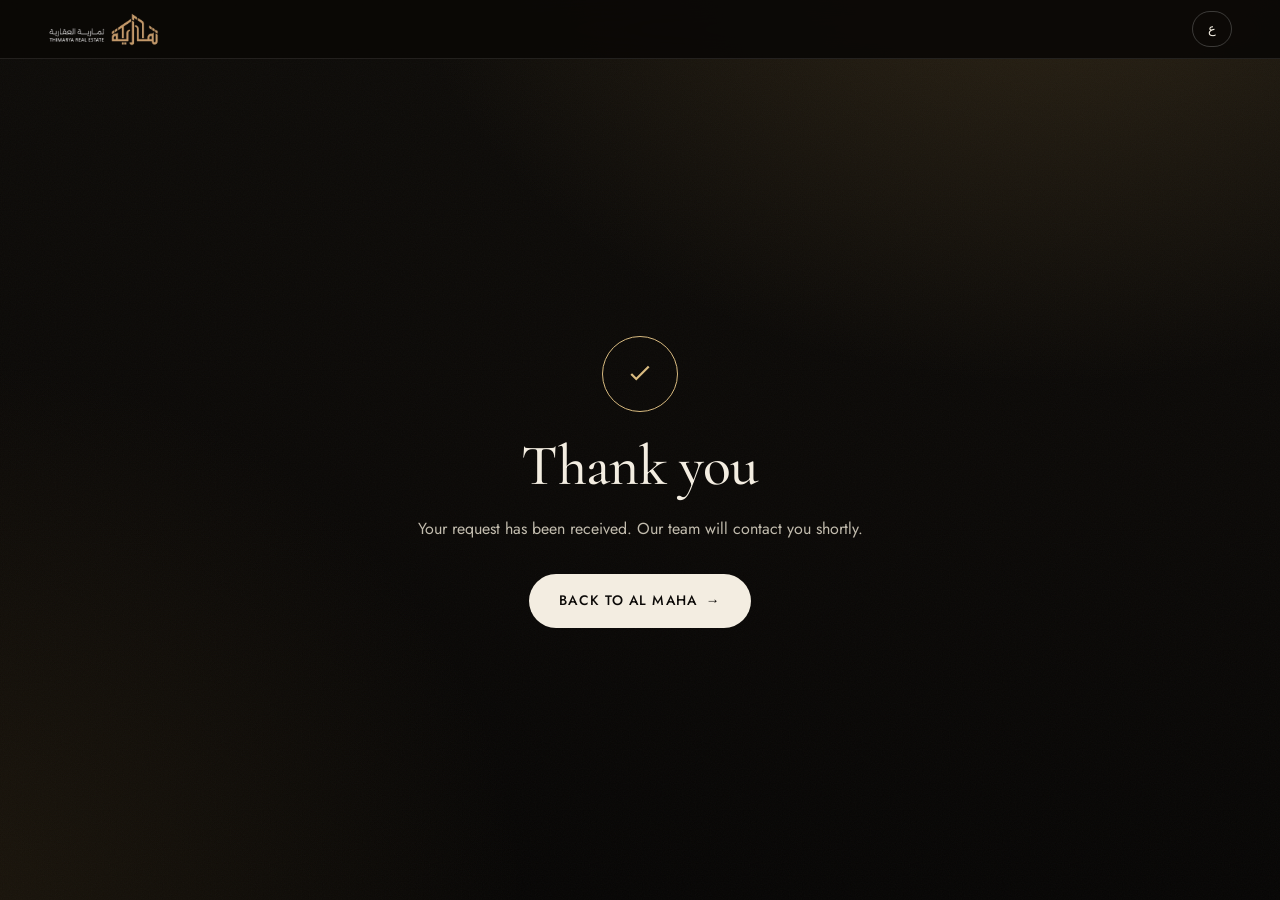
==== thank-you.html @ 6ae1e1d5 "Add Thimarya Al Maha landing page Redesign using the Jadeite v2 design system with existing Thimarya" ====
<!DOCTYPE html>
<html lang="en" dir="ltr" data-theme="dark">
<head>
<meta charset="UTF-8" />
<meta name="viewport" content="width=device-width, initial-scale=1.0" />
<title>Thank you · Al Maha Community | Thimarya</title>
<meta name="robots" content="noindex" />
<link rel="icon" href="assets/al-maha.webp" />
<link href="https://fonts.googleapis.com/css2?family=Cormorant+Garamond:ital,wght@0,400;0,500;0,600;1,400&family=Jost:wght@300;400;500;600&family=El+Messiri:wght@400;500;600;700&family=Tajawal:wght@300;400;500;700&display=swap" rel="stylesheet" />
<link rel="stylesheet" href="style.css" />

<!-- ===== CONVERSION PIXELS — paste tracking snippets below (fire once on this page) =====
     Meta Pixel:    fbq('track','Lead');
     Google Ads:    gtag('event','conversion',{send_to:'AW-XXXXXXXXX/XXXXXXXX'});
     Snap Pixel:    snaptr('track','SIGN_UP');
     TikTok Pixel:  ttq.track('SubmitForm');
     ====================================================================== -->
</head>
<body class="lang-en">
<header class="scrolled" id="header">
  <div class="wrap nav">
    <a href="index.html" class="nav-logo"><img src="assets/logo-1.webp" alt="Thimarya" /></a>
    <div class="nav-right">
      <button class="lang-toggle" id="langBtn" aria-label="Switch language"><span data-ar="EN" data-en="ع">ع</span></button>
    </div>
  </div>
</header>
<main class="ty">
  <div class="wrap">
    <div class="form-success">
      <div class="tick"><svg viewBox="0 0 24 24" width="30" height="30" fill="none" stroke="currentColor" stroke-width="1.8"><path d="M5 12l4 4L19 6"/></svg></div>
      <h1 data-ar="شكرًا لك" data-en="Thank you">Thank you</h1>
      <p data-ar="تم استلام طلبك وسيتواصل معك فريقنا قريبًا." data-en="Your request has been received. Our team will contact you shortly.">Your request has been received. Our team will contact you shortly.</p>
      <a href="index.html" class="btn btn-primary"><span data-ar="العودة إلى مجتمع المها" data-en="Back to Al Maha">Back to Al Maha</span> <span class="arr">→</span></a>
    </div>
  </div>
</main>
<script>
(function(){
  var lang='en';
  try{ if(localStorage.getItem('thimarya-lang')==='ar') lang='ar'; }catch(e){}
  function apply(l){
    lang=l; document.documentElement.lang=l; document.documentElement.dir=l==='ar'?'rtl':'ltr';
    document.body.classList.toggle('lang-ar',l==='ar'); document.body.classList.toggle('lang-en',l==='en');
    document.querySelectorAll('[data-ar]').forEach(function(el){ el.innerHTML=el.getAttribute('data-'+l); });
    try{localStorage.setItem('thimarya-lang',l);}catch(e){}
  }
  document.getElementById('langBtn').addEventListener('click',function(){ apply(lang==='ar'?'en':'ar'); });
  apply(lang);
})();
</script>
</body>
</html>
---- style.css ----
:root{
  --green:#1b150d;
  --green-deep:#120e08;
  --green-900:#0c0905;
  --green-800:#241c11;
  --green-700:#6e5428;
  --jade:#b8924f;
  --jade-soft:#d9bb80;
  --silver:#9a9488;
  --silver-2:#c2bcae;
  --bone:#f3ede1;
  --bone-dim:#d6d0c2;
  --ink:#0b0907;
  --glass:rgba(255,255,255,.05);
  --glass-2:rgba(255,255,255,.08);
  --glass-brd:rgba(255,255,255,.12);
  --glass-brd-2:rgba(255,255,255,.2);
  --hair:rgba(255,255,255,.1);
  --ease:cubic-bezier(.22,.61,.36,1);
  --maxw:1280px;
  --font-display:"El Messiri",serif;
  --font-body:"Tajawal",sans-serif;
  /* themeable surfaces (dark defaults) */
  --page-base:#0b0907;
  --page-bg:
    radial-gradient(1100px 820px at 82% -12%, rgba(184,146,79,.20), transparent 60%),
    radial-gradient(950px 900px at -5% 102%, rgba(110,84,40,.20), transparent 62%),
    linear-gradient(180deg,#0d0b08,#0a0806 55%,#060504);
  --btn-fill:#f3ede1; --btn-ink:#0b0907; --btn-fill-h:#ffffff; --btn-glow:rgba(255,255,255,.4);
  --footer-bg:rgba(8,6,4,.6);
  --input-bg:rgba(255,255,255,.04); --input-bg-focus:rgba(255,255,255,.07);
  --select-bg:#100d09;
  --cm-bg:rgba(255,255,255,.03);
  --modal-bg:linear-gradient(160deg,#211a10,#0b0907);
  --totop-bg:rgba(14,11,8,.82);
  --cell-bg:rgba(255,255,255,.022); --cell-bg-h:rgba(255,255,255,.06);
  --card-bg:rgba(255,255,255,.05); --card-brd:rgba(255,255,255,.13); --card-shadow:0 28px 64px -40px rgba(0,0,0,.8);
  --grain:.035;
}
/* ---- LIGHT THEME (cream + deep emerald) ---- */
[data-theme="light"]{
  --bone:#2a2013;
  --bone-dim:#5a4b36;
  --silver:#7d705d;
  --silver-2:#6b5d48;
  --jade:#8a6a2f;
  --jade-soft:#8a6a2f;
  --glass:rgba(255,255,255,.55);
  --glass-2:rgba(255,255,255,.78);
  --glass-brd:rgba(60,42,18,.12);
  --glass-brd-2:rgba(60,42,18,.22);
  --hair:rgba(60,42,18,.1);
  --page-base:#f3ede2;
  --page-bg:#f3ede2;
  --btn-fill:#1f1810; --btn-ink:#f6f1e6; --btn-fill-h:#33281a; --btn-glow:rgba(31,24,16,.32);
  --footer-bg:rgba(60,42,18,.05);
  --input-bg:rgba(60,42,18,.045); --input-bg-focus:rgba(60,42,18,.075);
  --select-bg:#f3ede2;
  --cm-bg:rgba(255,255,255,.5);
  --modal-bg:linear-gradient(160deg,#f8f4ea,#efe8d9);
  --totop-bg:rgba(255,255,255,.82);
  --cell-bg:rgba(255,255,255,.5); --cell-bg-h:rgba(255,255,255,.85);
  --card-bg:rgba(255,255,255,.6); --card-brd:rgba(60,42,18,.1); --card-shadow:0 20px 50px -38px rgba(60,45,25,.28);
  --grain:.02;
}
/* keep nav, hero, mobile menu, loader & stats-band dark in BOTH themes */
header, .hero, .m-menu, #loader, footer{
  --bone:#f3ede1; --bone-dim:#d6d0c2; --silver:#9a9488; --silver-2:#c2bcae;
  --jade:#b8924f; --jade-soft:#d9bb80;
  --glass:rgba(255,255,255,.05); --glass-2:rgba(255,255,255,.08);
  --glass-brd:rgba(255,255,255,.12); --glass-brd-2:rgba(255,255,255,.2);
  --hair:rgba(255,255,255,.1);
}
.lang-en{
  --font-display:"Cormorant Garamond",serif;
  --font-body:"Jost",sans-serif;
}
/* light mode: no decorative glows */
[data-theme="light"] .form-shell::before,
[data-theme="light"] .modal-card::before{display:none}
*{margin:0;padding:0;box-sizing:border-box}
html{scroll-behavior:smooth}
body{
  font-family:var(--font-body);
  background:var(--page-base);
  color:var(--bone);
  overflow-x:hidden;
  line-height:1.7;
  -webkit-font-smoothing:antialiased;
  text-rendering:optimizeLegibility;
  transition:background-color .5s var(--ease),color .5s var(--ease);
}
body.lock{overflow:hidden;height:100vh}
img{display:block;max-width:100%}
a{color:inherit;text-decoration:none}
button{font-family:inherit;cursor:pointer}
::selection{background:var(--jade);color:#fff}

/* deep ambient background */
body::before{
  content:"";position:fixed;inset:0;z-index:-2;
  background:var(--page-bg);
  transition:background .5s var(--ease);
}
/* subtle grain */
body::after{
  content:"";position:fixed;inset:0;z-index:-1;pointer-events:none;opacity:var(--grain);
  background-image:url("data:image/svg+xml,%3Csvg xmlns='http://www.w3.org/2000/svg' width='160' height='160'%3E%3Cfilter id='n'%3E%3CfeTurbulence type='fractalNoise' baseFrequency='.85' numOctaves='2'/%3E%3C/filter%3E%3Crect width='100%25' height='100%25' filter='url(%23n)'/%3E%3C/svg%3E");
}

/* ============ TYPE HELPERS ============ */
.eyebrow{
  font-family:var(--font-body);
  font-size:.74rem;font-weight:500;letter-spacing:.34em;text-transform:uppercase;
  color:var(--jade-soft);display:inline-flex;align-items:center;gap:.7em;
}
.lang-ar .eyebrow{letter-spacing:.18em;font-size:.85rem}
.eyebrow::before{content:"";width:34px;height:1px;background:var(--jade-soft);opacity:.6}
h1,h2,h3{font-family:var(--font-display);font-weight:500;line-height:1.12;letter-spacing:-.01em}
.lang-ar h1,.lang-ar h2,.lang-ar h3{font-weight:600;line-height:1.28;letter-spacing:0}
.display{font-size:clamp(2.5rem,4.6vw,4.1rem);line-height:1.07}
.lang-ar .display{font-size:clamp(2.1rem,3.7vw,3.35rem);line-height:1.18}
.h2{font-size:clamp(2rem,4.4vw,3.5rem)}
.lead{font-size:clamp(1.05rem,1.5vw,1.28rem);color:var(--bone-dim);font-weight:300;max-width:60ch}
.lang-ar .lead{font-weight:400}
.muted{color:var(--silver-2)}

/* ============ LAYOUT ============ */
.wrap{max-width:var(--maxw);margin-inline:auto;padding-inline:clamp(1.2rem,4vw,3rem)}
section{position:relative;padding-block:clamp(1.5rem,3vh,2.6rem);padding-inline:clamp(.8rem,3vw,1.8rem)}

/* ---- section cards (distinct content blocks) ---- */
main > section:not(#hero) > .wrap{
  max-width:1240px;margin-inline:auto;
  padding:clamp(2.2rem,4.5vw,3.6rem) clamp(1.4rem,3.5vw,3rem);
  background:var(--card-bg);border:1px solid var(--card-brd);border-radius:26px;
  box-shadow:var(--card-shadow);transition:background .5s var(--ease),border-color .5s var(--ease)}
/* stats: drop full-width band, become a card like the rest */
.stats{background:none;border-block:0}
/* contact: let the section card be the container; strip the inner form-shell chrome */
.contact .form-shell{background:none;border:0;box-shadow:none;padding:0;backdrop-filter:none;-webkit-backdrop-filter:none}
.contact .form-shell::before{display:none}
.btn{
  display:inline-flex;align-items:center;gap:.65em;
  padding:1.05em 2.1em;border-radius:100px;font-size:.86rem;font-weight:500;
  letter-spacing:.08em;text-transform:uppercase;border:1px solid transparent;
  transition:.45s var(--ease);white-space:nowrap;
}
.lang-ar .btn{letter-spacing:0;text-transform:none;font-size:.98rem}
.btn-primary{background:var(--btn-fill);color:var(--btn-ink)}
.btn-primary:hover{background:var(--btn-fill-h);transform:translateY(-2px);box-shadow:0 18px 40px -18px var(--btn-glow)}
.btn-ghost{border-color:var(--glass-brd-2);color:var(--bone);background:var(--glass)}
.btn-ghost:hover{border-color:var(--bone);background:var(--glass-2)}
.btn .arr{transition:transform .45s var(--ease)}
[dir=rtl] .btn .arr{transform:scaleX(-1)}
.btn:hover .arr{transform:translateX(4px)}
[dir=rtl] .btn:hover .arr{transform:scaleX(-1) translateX(4px)}

/* ============ LOADER ============ */
#loader{
  position:fixed;inset:0;z-index:1000;display:grid;place-items:center;
  background:var(--green);
  transition:opacity 1s var(--ease),visibility 1s var(--ease);
}
#loader.done{opacity:0;visibility:hidden}
.loader-inner{position:relative;text-align:center;display:flex;flex-direction:column;align-items:center;gap:1.8rem}
.loader-inner img{width:min(260px,56vw);opacity:0;transform:translateY(14px);animation:lin 1.1s var(--ease) .15s forwards}
@keyframes lin{to{opacity:1;transform:none}}
.loader-bar{width:min(220px,48vw);height:1px;background:rgba(255,255,255,.18);overflow:hidden}
.loader-bar i{display:block;height:100%;width:0;background:var(--bone);animation:lbar 1.7s var(--ease) .3s forwards}
@keyframes lbar{to{width:100%}}
.loader-tag{font-size:.7rem;letter-spacing:.4em;text-transform:uppercase;color:var(--jade-soft);opacity:0;animation:lin 1s ease .6s forwards}
.lang-ar .loader-tag{letter-spacing:.2em}

/* ============ NAV ============ */
header{position:fixed;top:0;inset-inline:0;z-index:90;transition:.5s var(--ease);
  background:linear-gradient(180deg,rgba(8,6,4,.6),rgba(8,6,4,0))}
header.scrolled{background:rgba(10,8,6,.92);backdrop-filter:blur(20px) saturate(140%);-webkit-backdrop-filter:blur(20px) saturate(140%);border-bottom:1px solid var(--hair)}
.nav{display:flex;align-items:center;justify-content:space-between;gap:1.5rem;padding-block:1.1rem}
header.scrolled .nav{padding-block:.7rem}
.nav-logo img{height:42px;width:auto;transition:.4s var(--ease)}
header.scrolled .nav-logo img{height:36px}
.nav-links{display:flex;align-items:center;gap:clamp(1rem,2.2vw,2.4rem);list-style:none}
.nav-links a{font-size:.9rem;color:var(--bone-dim);letter-spacing:.02em;position:relative;padding-block:.4rem;transition:.3s}
.nav-links a::after{content:"";position:absolute;inset-inline-start:0;bottom:0;width:0;height:1px;background:var(--jade-soft);transition:width .4s var(--ease)}
.nav-links a:hover{color:var(--bone)}
.nav-links a:hover::after{width:100%}
.nav-right{display:flex;align-items:center;gap:1rem}
.lang-toggle{
  display:inline-flex;align-items:center;gap:.4em;background:transparent;border:1px solid var(--glass-brd-2);
  color:var(--bone);border-radius:100px;padding:.55em 1.1em;font-size:.82rem;font-weight:500;letter-spacing:.06em;transition:.4s var(--ease)
}
.lang-toggle:hover{border-color:var(--bone);background:var(--glass)}
.theme-toggle{padding:.5em;width:38px;height:38px;justify-content:center}
.theme-toggle svg{width:18px;height:18px}
[data-theme="dark"] .theme-toggle .ic-moon{display:none}
[data-theme="light"] .theme-toggle .ic-sun{display:none}
.nav-cta{padding:.7em 1.5em;font-size:.82rem}
.burger{display:none;flex-direction:column;gap:5px;background:none;border:0;padding:.4rem}
.burger span{width:24px;height:2px;background:var(--bone);transition:.35s var(--ease)}
.burger.open span:nth-child(1){transform:translateY(7px) rotate(45deg)}
.burger.open span:nth-child(2){opacity:0}
.burger.open span:nth-child(3){transform:translateY(-7px) rotate(-45deg)}

/* mobile menu */
.m-menu{position:fixed;inset:0;z-index:80;background:rgba(10,8,6,.97);backdrop-filter:blur(20px);
  display:flex;flex-direction:column;justify-content:center;align-items:center;gap:1.8rem;
  opacity:0;visibility:hidden;transition:.5s var(--ease)}
.m-menu.open{opacity:1;visibility:visible}
.m-menu a:not(.btn){font-family:var(--font-display);font-size:1.8rem;color:var(--bone)}
.m-menu .btn{margin-top:1rem}

/* ============ HERO ============ */
.hero{min-height:84svh;display:flex;flex-direction:column;align-items:center;justify-content:center;
  text-align:center;padding:7.5rem 0 clamp(3rem,6vh,4.5rem);overflow:hidden;color:var(--bone)}
.hero h1{color:var(--bone)}
.hero-bg{position:absolute;inset:0;z-index:-1}
.hero-bg img{width:100%;height:100%;object-fit:cover;object-position:center;animation:kb 22s ease-out forwards}
@keyframes kb{from{transform:scale(1.12)}to{transform:scale(1)}}
.hero-bg::after{content:"";position:absolute;inset:0;
  background:
   linear-gradient(180deg,rgba(14,11,7,.72) 0%,rgba(14,11,7,.5) 42%,rgba(14,11,7,.86) 100%),
   radial-gradient(78% 72% at 50% 44%,rgba(18,14,9,.72),rgba(18,14,9,.12) 82%)}
.hero-inner{display:flex;flex-direction:column;align-items:center;width:100%}
.hero .eyebrow{justify-content:center}
.hero h1{margin:1.3rem 0 1.3rem;text-wrap:balance}
.hero .lead{margin:0 auto 2rem;max-width:54ch}
.hero-ctas{display:flex;gap:1rem;flex-wrap:wrap;justify-content:center}
/* centered spec bar */
.hero-specbar{display:flex;align-items:center;justify-content:center;flex-wrap:wrap;
  gap:.4rem clamp(1.2rem,3vw,2.6rem);margin-top:2.6rem;padding:1rem clamp(1.2rem,3vw,2rem);
  border:1px solid var(--glass-brd);border-radius:16px;background:var(--glass);
  backdrop-filter:blur(16px);-webkit-backdrop-filter:blur(16px)}
.hsb{display:flex;flex-direction:column;gap:.25rem;position:relative;padding-inline:clamp(.4rem,1.5vw,1rem)}
.hsb+.hsb::before{content:"";position:absolute;inset-inline-start:0;top:50%;transform:translateY(-50%);width:1px;height:28px;background:var(--hair)}
.hsb-k{font-size:.68rem;letter-spacing:.14em;text-transform:uppercase;color:var(--silver-2)}
.lang-ar .hsb-k{letter-spacing:0;font-size:.8rem;text-transform:none}
.hsb-v{font-size:1rem;font-weight:500;color:var(--bone)}
.scroll-cue{position:absolute;inset-inline-start:50%;bottom:1.6rem;transform:translateX(-50%);
  display:flex;flex-direction:column;align-items:center;gap:.6rem;font-size:.66rem;letter-spacing:.3em;
  text-transform:uppercase;color:var(--silver-2);opacity:.8}
.scroll-cue i{width:1px;height:46px;background:linear-gradient(var(--jade-soft),transparent);animation:cue 2.2s ease-in-out infinite}
@keyframes cue{0%,100%{transform:scaleY(.4);transform-origin:top;opacity:.4}50%{transform:scaleY(1);opacity:1}}

/* spec card */
.spec{
  background:var(--glass);backdrop-filter:blur(22px) saturate(140%);-webkit-backdrop-filter:blur(22px) saturate(140%);
  border:1px solid var(--glass-brd);border-radius:22px;padding:1.9rem;
  box-shadow:0 30px 70px -40px rgba(0,0,0,.8)}
.spec h4{font-family:var(--font-body);font-size:.72rem;letter-spacing:.26em;text-transform:uppercase;color:var(--jade-soft);margin-bottom:1.4rem;font-weight:500}
.lang-ar .spec h4{letter-spacing:.12em}
.spec-row{display:flex;align-items:flex-start;gap:1rem;padding-block:1rem;border-top:1px solid var(--hair)}
.spec-row:first-of-type{border-top:0;padding-top:0}
.spec-ic{flex:0 0 auto;width:38px;height:38px;border-radius:10px;background:var(--glass-2);border:1px solid var(--glass-brd);
  display:grid;place-items:center;color:var(--jade-soft)}
.spec-ic svg{width:18px;height:18px}
.spec-row .k{font-size:.72rem;letter-spacing:.14em;text-transform:uppercase;color:var(--silver-2);margin-bottom:.15rem}
.lang-ar .spec-row .k{letter-spacing:0;font-size:.82rem}
.spec-row .v{font-size:1.02rem;color:var(--bone);font-weight:500;line-height:1.4}

/* ============ section heading block ============ */
.sec-head{max-width:72ch;margin-bottom:clamp(1.8rem,3.4vw,2.8rem)}
.sec-head .h2{margin:1.3rem 0 1.3rem}

/* ============ CONCEPT ============ */
.concept{text-align:center}
.concept .sec-head{margin-inline:auto;text-align:center}
.concept .eyebrow{justify-content:center}
.concept .h2{font-size:clamp(2.2rem,5vw,4rem);max-width:18ch;margin-inline:auto}
.concept .lead{margin-inline:auto;text-align:center;margin-top:1.8rem}
.concept-motif{margin-top:2.6rem;display:grid;grid-template-columns:repeat(3,1fr);gap:1px;background:var(--hair);
  border:1px solid var(--hair);border-radius:20px;overflow:hidden}
.cm{padding:2.6rem 1.8rem;background:var(--cm-bg)}
.cm .n{font-family:var(--font-display);font-size:1.5rem;color:var(--jade-soft);margin-bottom:.6rem}
.cm h3{font-size:1.2rem;margin-bottom:.5rem}
.cm p{font-size:.94rem;color:var(--silver-2);font-weight:300}
.lang-ar .cm p{font-weight:400}

/* ============ FEATURES (premium hairline matrix) ============ */
.feat2-sub{margin-top:1rem;max-width:52ch;color:var(--silver-2);font-weight:300}
.lang-ar .feat2-sub{font-weight:400}
.feat-grid2{display:grid;grid-template-columns:repeat(3,1fr);gap:1px;background:var(--hair);
  border:1px solid var(--hair);border-radius:22px;overflow:hidden;margin-top:clamp(1.8rem,3.4vw,2.6rem)}
.feat-cell{position:relative;background:var(--cell-bg);padding:clamp(1.9rem,2.4vw,2.7rem);
  overflow:hidden;transition:background .5s var(--ease)}
.feat-cell::before{content:"";position:absolute;inset:0;
  background:radial-gradient(130% 110% at 100% 0,rgba(196,154,84,.16),transparent 55%);
  opacity:0;transition:opacity .5s var(--ease)}
.feat-cell:hover{background:var(--cell-bg-h)}
.feat-cell:hover::before{opacity:1}
.feat-num{position:absolute;inset-inline-end:1.4rem;top:1rem;font-family:var(--font-display);font-weight:500;
  font-size:3.4rem;line-height:1;color:var(--jade-soft);opacity:.12;transition:opacity .5s var(--ease);pointer-events:none}
.feat-cell:hover .feat-num{opacity:.32}
.feat-top{display:flex;align-items:center;gap:.9rem;margin-bottom:.95rem;position:relative}
.feat-cell .ic{flex:0 0 auto;width:48px;height:48px;border-radius:13px;display:grid;place-items:center;
  color:var(--jade-soft);background:linear-gradient(150deg,rgba(196,154,84,.26),rgba(255,255,255,.02));
  border:1px solid var(--glass-brd);transition:transform .5s var(--ease)}
.feat-cell:hover .ic{transform:translateY(-3px)}
.feat-cell .ic svg{width:23px;height:23px}
.feat-cell h3{font-size:1.2rem;line-height:1.3;position:relative}
.feat-cell p{color:var(--silver-2);font-size:.95rem;font-weight:300;position:relative;margin-top:.15rem}
.lang-ar .feat-cell p{font-weight:400}

/* ============ EXPERIENCE (split) ============ */
.split{display:grid;grid-template-columns:1fr 1fr;gap:clamp(2rem,5vw,4.5rem);align-items:center}
.split-media{position:relative;border-radius:24px;overflow:hidden;aspect-ratio:4/5;
  border:1px solid var(--glass-brd);box-shadow:0 18px 48px -36px rgba(0,0,0,.4)}
.split-media img{width:100%;height:100%;object-fit:cover;transition:transform 1.4s var(--ease)}
.split-media:hover img{transform:scale(1.05)}
.split-media::after{content:"";position:absolute;inset:0;background:linear-gradient(120deg,transparent 40%,rgba(20,15,9,.35))}
.exp-stats-band{position:relative;margin-top:clamp(2rem,4vw,3.2rem);border-radius:24px;overflow:hidden;
  border:1px solid var(--glass-brd);box-shadow:0 18px 48px -36px rgba(0,0,0,.45)}
.exp-stats-band::before{content:"";position:absolute;inset:0;z-index:0;background:url("assets/interior.jpg") center/cover;transform:scale(1.02)}
.exp-stats-band::after{content:"";position:absolute;inset:0;z-index:1;
  background:linear-gradient(115deg,rgba(14,11,7,.94),rgba(18,14,9,.86))}
.exp-stats{position:relative;z-index:2;display:grid;grid-template-columns:repeat(3,1fr);gap:1.1rem;padding:clamp(1.5rem,3vw,2.4rem)}
.es{background:rgba(255,255,255,.13);backdrop-filter:blur(14px);-webkit-backdrop-filter:blur(14px);
  border:1px solid rgba(255,255,255,.26);border-radius:16px;padding:1.7rem 1.3rem;text-align:center;
  box-shadow:0 14px 40px -30px rgba(0,0,0,.6);transition:.4s var(--ease)}
.es:hover{background:rgba(255,255,255,.16);border-color:var(--jade-soft);transform:translateY(-4px)}
.es .num{font-family:var(--font-display);font-size:clamp(2.3rem,3.5vw,3rem);color:var(--bone);line-height:1;font-weight:500}
.es .lab{font-size:.88rem;color:var(--bone-dim);margin-top:.55rem;letter-spacing:.03em}
.lang-ar .es .lab{font-size:.95rem}

#experience .split-media{aspect-ratio:4/3}
/* ============ COMMUNITY ============ */
.community .split-media{aspect-ratio:3/4}
.comm-list{list-style:none;margin-top:1.6rem;display:flex;flex-direction:column;gap:1rem}
.comm-list li{display:flex;gap:1rem;align-items:flex-start;font-size:1.02rem;color:var(--bone-dim)}
.comm-list .dot{flex:0 0 auto;width:26px;height:26px;border-radius:50%;border:1px solid var(--glass-brd-2);
  display:grid;place-items:center;color:var(--jade-soft);margin-top:.2rem}
.comm-list .dot svg{width:13px;height:13px}

/* ============ STATS BAND ============ */
.stats{
  background:var(--glass);backdrop-filter:blur(16px);-webkit-backdrop-filter:blur(16px);
  border-block:1px solid var(--hair)}
.stats-grid{display:grid;grid-template-columns:repeat(4,1fr);gap:2rem;text-align:center}
.stat .num{font-family:var(--font-display);font-size:clamp(2.6rem,5vw,4rem);color:var(--bone);line-height:1;font-weight:500}
.stat .num .u{color:var(--jade-soft)}
.stat .lab{margin-top:.8rem;font-size:.86rem;letter-spacing:.08em;color:var(--silver-2);text-transform:uppercase}
.lang-ar .stat .lab{letter-spacing:0;font-size:.95rem;text-transform:none}
.stat+.stat{border-inline-start:1px solid var(--hair)}

/* ============ GALLERY (auto-loop slider) ============ */
.gal-slider{position:relative;overflow:hidden;direction:ltr;margin-top:clamp(.5rem,2vw,1.5rem);
  -webkit-mask:linear-gradient(90deg,transparent,#000 5%,#000 95%,transparent);
  mask:linear-gradient(90deg,transparent,#000 5%,#000 95%,transparent)}
.gal-track{display:flex;gap:1rem;width:max-content;animation:galscroll 60s linear infinite}
.gal-slider:hover .gal-track{animation-play-state:paused}
.gal-slide{flex:0 0 auto;width:clamp(240px,26vw,330px);height:clamp(300px,42vh,420px);
  position:relative;border-radius:16px;overflow:hidden;border:1px solid var(--glass-brd)}
.gal-slide img{width:100%;height:100%;object-fit:cover}
.gal-slide::after{content:"";position:absolute;inset:0;background:linear-gradient(0deg,rgba(14,11,7,.4),transparent 55%)}
@keyframes galscroll{from{transform:translateX(0)}to{transform:translateX(-50%)}}

/* ============ CONTACT / FORM ============ */
.contact{position:relative}
.form-shell{
  background:var(--glass);backdrop-filter:blur(24px) saturate(140%);-webkit-backdrop-filter:blur(24px) saturate(140%);
  border:1px solid var(--glass-brd);border-radius:28px;padding:clamp(2rem,5vw,4rem);
  box-shadow:0 16px 44px -32px rgba(0,0,0,.35);position:relative;overflow:hidden}
.form-shell::before{content:"";position:absolute;width:380px;height:380px;border-radius:50%;
  background:radial-gradient(circle,rgba(196,154,84,.4),transparent 70%);top:-160px;inset-inline-end:-120px;filter:blur(20px)}
.form-grid{display:grid;grid-template-columns:1fr 1fr;gap:1.3rem 1.5rem;position:relative}
.field{display:flex;flex-direction:column;gap:.5rem}
.field.full{grid-column:1/-1}
.field label{font-size:.78rem;letter-spacing:.1em;text-transform:uppercase;color:var(--silver-2)}
.lang-ar .field label{letter-spacing:0;font-size:.9rem;text-transform:none}
.field input,.field select,.field textarea{
  background:var(--input-bg);border:1px solid var(--glass-brd);border-radius:12px;
  padding:1em 1.1em;color:var(--bone);font-family:inherit;font-size:1rem;transition:.35s var(--ease);width:100%}
.field textarea{resize:vertical;min-height:120px}
.field input::placeholder,.field textarea::placeholder{color:var(--silver-2);opacity:.6}
.field input:focus,.field select:focus,.field textarea:focus{
  outline:none;border-color:var(--jade-soft);background:var(--input-bg-focus);box-shadow:0 0 0 4px rgba(196,154,84,.12)}
.field select{appearance:none;background-image:url("data:image/svg+xml,%3Csvg xmlns='http://www.w3.org/2000/svg' width='14' height='14' fill='none' stroke='%2379b6a5' stroke-width='2'%3E%3Cpath d='M3 5l4 4 4-4'/%3E%3C/svg%3E");background-repeat:no-repeat;background-position:left 1.1rem center}
[dir=rtl] .field select{background-position:left 1.1rem center}
[dir=ltr] .field select{background-position:right 1.1rem center}
.field select option{background:var(--select-bg);color:var(--bone)}
.form-foot{display:flex;align-items:center;justify-content:space-between;gap:1.5rem;margin-top:2rem;flex-wrap:wrap}
.form-note{font-size:.82rem;color:var(--silver);max-width:38ch}
.form-shell .btn-primary{padding:1.1em 2.6em}
.form-success{display:none;text-align:center;padding:1rem 0}
.form-success.show{display:block;animation:lin .6s ease}
.form-success .tick{width:64px;height:64px;border-radius:50%;border:1px solid var(--jade-soft);display:grid;place-items:center;margin:0 auto 1.4rem;color:var(--jade-soft)}
.form-success h3{font-size:1.8rem;margin-bottom:.6rem}
.form-success p{color:var(--silver-2)}

.contact-aside{margin-bottom:clamp(1.6rem,3vw,2.4rem)}

/* ============ FOOTER ============ */
footer{border-top:1px solid var(--hair);padding-block:clamp(3rem,6vw,5rem) 2rem;background:var(--footer-bg)}
.foot-grid{display:grid;grid-template-columns:1.4fr 1fr 1fr;gap:2.5rem;margin-bottom:2.4rem}
.foot-logo img{height:50px;margin-bottom:1.4rem}
.foot-brand p{color:var(--silver-2);font-weight:300;max-width:34ch}
.lang-ar .foot-brand p{font-weight:400}
.foot-col h5{font-family:var(--font-body);font-size:.78rem;letter-spacing:.2em;text-transform:uppercase;color:var(--jade-soft);margin-bottom:1.3rem;font-weight:600}
.lang-ar .foot-col h5{letter-spacing:.05em}
.foot-col ul{list-style:none;display:flex;flex-direction:column;gap:.85rem}
.foot-col a,.foot-col li{color:var(--bone-dim);font-size:.95rem;transition:.3s}
.foot-col a:hover{color:var(--bone)}
.socials{display:flex;gap:.8rem;margin-top:1.6rem}
.socials a{width:40px;height:40px;border-radius:50%;border:1px solid var(--glass-brd);display:grid;place-items:center;color:var(--bone-dim);transition:.4s var(--ease)}
.socials a:hover{border-color:var(--jade-soft);color:var(--bone);transform:translateY(-3px)}
.socials svg{width:17px;height:17px}
.foot-bottom{display:flex;justify-content:space-between;align-items:center;gap:1rem;padding-top:1.8rem;border-top:1px solid var(--hair);flex-wrap:wrap}
.foot-bottom p{font-size:.82rem;color:var(--silver)}

/* ============ OFFERINGS ============ */
.offer-grid{display:grid;grid-template-columns:repeat(3,1fr);gap:1.4rem}
.offer-card{display:flex;flex-direction:column;background:var(--glass);border:1px solid var(--glass-brd);
  border-radius:20px;overflow:hidden;transition:.5s var(--ease)}
.offer-card:hover{transform:translateY(-5px);border-color:var(--jade-soft);background:var(--glass-2)}
.offer-img{aspect-ratio:16/11;overflow:hidden;position:relative}
.offer-img img{width:100%;height:100%;object-fit:cover;transition:transform 1.3s var(--ease)}
.offer-card:hover .offer-img img{transform:scale(1.06)}
.offer-img::after{content:"";position:absolute;inset:0;background:linear-gradient(0deg,rgba(14,11,7,.5),transparent 55%)}
.offer-body{padding:1.7rem;display:flex;flex-direction:column;gap:.5rem;flex:1}
.offer-kicker{font-family:var(--font-body);font-size:.7rem;letter-spacing:.22em;text-transform:uppercase;color:var(--jade-soft)}
.lang-ar .offer-kicker{letter-spacing:.05em;font-size:.8rem}
.offer-body h3{font-size:1.42rem}
.offer-body p{color:var(--silver-2);font-size:.95rem;font-weight:300;flex:1}
.lang-ar .offer-body p{font-weight:400}
.offer-meta{margin-top:.5rem;padding-top:.9rem;border-top:1px solid var(--hair);font-size:.9rem;color:var(--bone-dim)}

/* ============ MASTER PLAN ============ */
.plan-frame{border-radius:24px;overflow:hidden;border:1px solid var(--glass-brd);background:#f3f1ea;
  box-shadow:0 18px 48px -36px rgba(0,0,0,.4);margin-top:clamp(1.4rem,3vw,2.4rem)}
.plan-frame img{width:100%;display:block}

/* ============ FLOOR PLANS (plan explorer) ============ */
.fp-explorer{display:grid;grid-template-columns:minmax(264px,330px) 1fr;gap:clamp(1rem,2.2vw,1.8rem);
  align-items:stretch;margin-top:clamp(1.6rem,3vw,2.4rem)}
/* villa rail (selector list) */
.fp-rail{display:flex;flex-direction:column;background:var(--glass);border:1px solid var(--glass-brd);
  border-radius:20px;overflow-y:auto;max-height:clamp(430px,62vh,600px);
  scrollbar-width:thin;scrollbar-color:var(--glass-brd-2) transparent}
.fp-rail::-webkit-scrollbar{width:6px;height:6px}
.fp-rail::-webkit-scrollbar-thumb{background:var(--glass-brd-2);border-radius:6px}
.fp-item{display:flex;align-items:center;gap:1rem;padding:1.02rem 1.2rem;background:none;border:0;
  border-top:1px solid var(--hair);color:var(--bone-dim);font-family:inherit;text-align:start;
  cursor:pointer;position:relative;transition:background .35s var(--ease),color .35s var(--ease);flex:0 0 auto}
.fp-item:first-child{border-top:0}
.fp-item::before{content:"";position:absolute;inset-inline-start:0;top:50%;transform:translateY(-50%);
  width:3px;height:0;border-radius:4px;background:var(--jade-soft);transition:height .4s var(--ease)}
.fp-item:hover{background:var(--glass-2);color:var(--bone)}
.fp-item.active{background:var(--cell-bg-h);color:var(--bone)}
.fp-item.active::before{height:56%}
.fp-num{font-family:var(--font-display);font-weight:500;font-size:1.6rem;line-height:1;min-width:2.1ch;
  color:var(--silver-2);transition:color .35s var(--ease)}
.fp-item:hover .fp-num,.fp-item.active .fp-num{color:var(--jade-soft)}
.fp-ic{flex:0 0 auto;width:40px;height:40px;border-radius:11px;display:grid;place-items:center;color:var(--jade-soft);
  background:linear-gradient(150deg,rgba(196,154,84,.24),rgba(255,255,255,.02));border:1px solid var(--glass-brd)}
.fp-ic svg{width:19px;height:19px}
.fp-item-info{display:flex;flex-direction:column;gap:.14rem;flex:1;min-width:0}
.fp-item-k{font-size:.95rem;line-height:1.35}
.fp-item-sub{font-size:.8rem;color:var(--silver)}
.fp-arr{margin-inline-start:auto;color:var(--jade-soft);opacity:0;transform:translateX(-6px);transition:.35s var(--ease)}
[dir=rtl] .fp-arr{transform:translateX(6px)}
[dir=rtl] .fp-arr svg{transform:scaleX(-1)}
.fp-arr svg{width:16px;height:16px;display:block}
.fp-item:hover .fp-arr,.fp-item.active .fp-arr{opacity:1;transform:none}
/* plan stage (header + viewer) */
.fp-stage{display:flex;flex-direction:column;background:var(--glass);border:1px solid var(--glass-brd);
  border-radius:20px;overflow:hidden;min-width:0}
.fp-stagehead{display:flex;align-items:center;gap:.9rem 1.2rem;padding:1.05rem 1.3rem;
  border-bottom:1px solid var(--hair);flex-wrap:wrap}
.fp-title{flex:1 1 auto;min-width:0}
.fp-kicker{display:block;font-size:.66rem;letter-spacing:.22em;text-transform:uppercase;color:var(--jade-soft);margin-bottom:.28rem}
.lang-ar .fp-kicker{letter-spacing:.06em;font-size:.78rem}
.fp-name{font-size:clamp(1.25rem,2vw,1.6rem);line-height:1.2}
.fp-meta{display:flex;align-items:center;gap:.45rem;flex-wrap:wrap;margin-inline-start:auto}
.fp-chip{border:1px solid var(--glass-brd);background:var(--cm-bg);border-radius:100px;
  padding:.4em 1em;font-size:.8rem;color:var(--bone-dim);white-space:nowrap}
.lang-ar .fp-chip{font-size:.88rem}
.fp-zoom{flex:0 0 auto;width:42px;height:42px;border-radius:12px;border:1px solid var(--glass-brd-2);
  background:var(--glass);color:var(--bone);display:grid;place-items:center;transition:.35s var(--ease);cursor:zoom-in}
.fp-zoom:hover{border-color:var(--jade-soft);color:var(--jade-soft);transform:translateY(-2px)}
.fp-zoom svg{width:18px;height:18px}
.plan-viewer{position:relative;flex:1;min-height:clamp(300px,50vh,520px);background:#f3f1ea;
  display:grid;place-items:center;padding:clamp(.9rem,2vw,1.5rem);cursor:zoom-in}
.plan-viewer img{max-width:100%;max-height:clamp(280px,48vh,500px);width:auto;height:auto;object-fit:contain;display:block}
.plan-viewer img.swap{animation:planIn .55s var(--ease)}
@keyframes planIn{from{opacity:0;transform:scale(.985) translateY(8px)}to{opacity:1;transform:none}}
/* plan spec cards */
.fp-specs{display:grid;grid-template-columns:repeat(3,1fr);gap:1px;background:var(--hair);border-top:1px solid var(--hair)}
.fp-spec{background:var(--glass);padding:1.05rem 1.3rem;display:flex;flex-direction:column;gap:.28rem}
.fp-spec-k{font-size:.66rem;letter-spacing:.16em;text-transform:uppercase;color:var(--silver-2)}
.lang-ar .fp-spec-k{letter-spacing:0;font-size:.82rem;text-transform:none}
.fp-spec-v{font-size:1.02rem;font-weight:500;color:var(--bone)}
.lang-ar .fp-spec-v{font-size:1.05rem}
@media(max-width:560px){.fp-specs{grid-template-columns:1fr}}
/* explorer responsive */
@media(max-width:980px){
  .fp-explorer{grid-template-columns:1fr;gap:1rem}
  .fp-rail{flex-direction:row;max-height:none;overflow-x:auto;overflow-y:hidden;
    scroll-snap-type:x proximity;border-radius:16px}
  .fp-item{flex-direction:column;align-items:center;text-align:center;gap:.45rem;min-width:112px;
    padding:.9rem .9rem .95rem;border-top:0;border-inline-start:1px solid var(--hair);scroll-snap-align:start}
  .fp-item:first-child{border-inline-start:0}
  .fp-item::before{inset-inline-start:auto;left:50%;top:auto;bottom:0;transform:translateX(-50%);
    width:0;height:3px;transition:width .4s var(--ease)}
  .fp-item.active::before{width:52%;height:3px}
  .fp-arr{display:none}
  .fp-item-info{align-items:center}
  .fp-num{font-size:1.4rem;min-width:0}
  .fp-stagehead{padding:1rem 1.1rem}
  .fp-meta{order:3;width:100%;margin-inline-start:0}
}
/* lightbox (full-size plan) */
.lightbox{position:fixed;inset:0;z-index:300;display:flex;align-items:center;justify-content:center;padding:1.4rem;
  background:rgba(8,6,4,.86);backdrop-filter:blur(8px);-webkit-backdrop-filter:blur(8px);
  opacity:0;visibility:hidden;transition:opacity .4s var(--ease),visibility .4s var(--ease);cursor:zoom-out}
.lightbox.open{opacity:1;visibility:visible}
.lightbox img{max-width:94vw;max-height:90vh;object-fit:contain;border-radius:10px;
  box-shadow:0 30px 80px -30px rgba(0,0,0,.7);transform:scale(.96);transition:transform .4s var(--ease)}
.lightbox.open img{transform:none}
.lightbox-close{position:absolute;top:1.1rem;inset-inline-end:1.1rem;width:44px;height:44px;border-radius:50%;
  border:1px solid rgba(255,255,255,.3);background:rgba(255,255,255,.08);color:#fff;display:grid;place-items:center;
  font-size:1.1rem;line-height:1;transition:.35s var(--ease)}
.lightbox-close:hover{background:rgba(255,255,255,.16);transform:rotate(90deg)}

/* ============ LOCATION / landmarks ============ */
.lm-list{list-style:none;display:flex;flex-direction:column;margin-top:.5rem}
.lm-list li{display:flex;align-items:center;justify-content:space-between;gap:1rem;padding:.95rem 0;border-top:1px solid var(--hair)}
.lm-list li:last-child{border-bottom:1px solid var(--hair)}
.lm-name{display:flex;align-items:center;gap:.75rem;color:var(--bone-dim);font-size:1.02rem}
.lm-name .dot{width:7px;height:7px;border-radius:50%;background:var(--jade-soft);flex:0 0 auto}
.lm-time{color:var(--jade-soft);font-size:.92rem;white-space:nowrap;font-weight:500}
.loc-grid{display:grid;grid-template-columns:1.45fr 1fr;gap:clamp(2rem,4vw,3.5rem);align-items:stretch;margin-top:clamp(1.6rem,3vw,2.4rem)}
.loc-map{border-radius:20px;overflow:hidden;border:1px solid var(--glass-brd);box-shadow:0 18px 48px -36px rgba(0,0,0,.45);min-height:360px}
.loc-map img{width:100%;height:100%;object-fit:cover;display:block}

/* master plan beside text (smaller) */
#masterplan .plan-frame{margin-top:0}
#masterplan .split-text .lead{margin-top:1.2rem}


/* ============ MODAL ============ */
.modal{position:fixed;inset:0;z-index:200;display:flex;align-items:center;justify-content:center;padding:1.2rem;
  opacity:0;visibility:hidden;transition:opacity .45s var(--ease),visibility .45s var(--ease)}
.modal.open{opacity:1;visibility:visible}
.modal-overlay{position:absolute;inset:0;background:rgba(8,6,4,.74);backdrop-filter:blur(6px);-webkit-backdrop-filter:blur(6px)}
.modal-card{position:relative;width:min(640px,100%);max-height:90vh;overflow:hidden auto;
  background:var(--modal-bg);
  border:1px solid var(--glass-brd);border-radius:24px;padding:clamp(1.8rem,4vw,3rem);
  box-shadow:0 24px 70px -42px rgba(0,0,0,.5);transform:translateY(26px) scale(.97);opacity:0;
  transition:transform .5s var(--ease),opacity .5s var(--ease)}
.modal.open .modal-card{transform:none;opacity:1}
.modal-card::before{content:"";position:absolute;width:320px;height:320px;border-radius:50%;
  background:radial-gradient(circle,rgba(196,154,84,.32),transparent 70%);top:-160px;inset-inline-end:-120px;pointer-events:none}
.modal-close{position:absolute;top:1rem;inset-inline-end:1rem;width:40px;height:40px;border-radius:50%;
  border:1px solid var(--glass-brd);background:var(--glass);color:var(--bone);display:grid;place-items:center;
  font-size:1rem;line-height:1;transition:.4s var(--ease);z-index:3}
.modal-close:hover{background:var(--glass-2);border-color:var(--bone);transform:rotate(90deg)}
.modal-head{margin-bottom:1.5rem;position:relative}
.modal-head .eyebrow{margin-bottom:.8rem}
.modal-head h3{font-size:clamp(1.5rem,3vw,2.1rem)}
.modal-head p{color:var(--silver-2);font-size:.95rem;margin-top:.55rem;font-weight:300}
.lang-ar .modal-head p{font-weight:400}
.modal .form-grid{gap:1rem 1.1rem;position:relative}
.modal .form-foot{margin-top:1.4rem}

/* ============ BACK TO TOP ============ */
.to-top{position:fixed;bottom:1.5rem;inset-inline-end:1.5rem;z-index:120;
  width:48px;height:48px;border-radius:50%;border:1px solid var(--glass-brd-2);
  background:var(--totop-bg);backdrop-filter:blur(12px);-webkit-backdrop-filter:blur(12px);
  color:var(--bone);display:grid;place-items:center;
  opacity:0;visibility:hidden;transform:translateY(14px);transition:.45s var(--ease)}
.to-top.show{opacity:1;visibility:visible;transform:none}
.to-top:hover{background:var(--green-700);border-color:var(--jade-soft);color:#fff;transform:translateY(-4px)}
.to-top svg{width:20px;height:20px}

/* ============ REVEAL ============ */
.reveal{opacity:0;transform:translateY(30px);transition:opacity 1s var(--ease),transform 1s var(--ease)}
.reveal.in{opacity:1;transform:none}

/* ============ RESPONSIVE ============ */
@media(max-width:980px){
  .nav-links,.nav-cta{display:none}
  .burger{display:flex}
  .feat-grid2{grid-template-columns:repeat(2,1fr)}
  .offer-grid{grid-template-columns:1fr;max-width:480px;margin-inline:auto}
  .loc-grid{grid-template-columns:1fr;gap:2rem}
  .split{grid-template-columns:1fr;gap:2.5rem}
  .community .split-inner{order:2}
  .concept-motif{grid-template-columns:1fr}
  .stats-grid{grid-template-columns:repeat(2,1fr);gap:2.5rem 1rem}
  .stat:nth-child(2){border-inline-start:0}
  .stat:nth-child(3){border-inline-start:0}
  .foot-grid{grid-template-columns:1fr 1fr}
  .foot-brand{grid-column:1/-1}
}
@media(max-width:560px){
  .hero-specbar{gap:.4rem 1rem}
  .hsb{flex:1 0 40%;text-align:center;align-items:center}
  .hsb+.hsb::before{display:none}
  .feat-grid2{grid-template-columns:1fr}
  .exp-stats{grid-template-columns:1fr}
  .stats-grid{grid-template-columns:1fr}
  .stat+.stat{border-inline-start:0;border-top:1px solid var(--hair);padding-top:2.5rem}
  .form-grid{grid-template-columns:1fr}
  .foot-grid{grid-template-columns:1fr}
  .foot-bottom{flex-direction:column;text-align:center}
}
@media(prefers-reduced-motion:reduce){
  *{animation:none!important}
  .reveal{opacity:1;transform:none;transition:none}
  .gal-slider{overflow-x:auto}
}

/* ============ THIMARYA ADAPTATIONS ============ */
.hero h1.display{font-size:clamp(3rem,7vw,5.8rem)}
.lang-ar .hero h1.display{font-size:clamp(2.8rem,6vw,4.8rem)}
.nav-logo img{height:40px}
header.scrolled .nav-logo img{height:34px}
#loader .loader-inner img{width:min(220px,52vw)}
.concept .h2{max-width:20ch}
.concept-motif .cm{text-align:start}
.concept-motif{margin-top:2.2rem}
.offer-body h3{font-size:1.5rem}
.offer-kicker{line-height:1.5}
.offer-img{aspect-ratio:16/10}
.feat-grid2 .feat-cell p{font-size:.96rem}
/* FAQ explorer (re-uses plan-explorer shell) */
.fp-explorer{grid-template-columns:minmax(280px,400px) 1fr}
.fp-rail{max-height:none}
.fp-item{align-items:flex-start}
.fp-item-k{font-size:.97rem;line-height:1.45}
.fp-num{padding-top:.1rem}
.faq-body{flex:1;padding:clamp(1.3rem,2.6vw,2.2rem);color:var(--bone-dim);font-size:1.04rem;line-height:1.85}
.faq-body.swap{animation:planIn .55s var(--ease)}
.faq-body p+ul,.faq-body p+p{margin-top:1rem}
.faq-body ul{list-style:none;display:flex;flex-direction:column;gap:.85rem}
.faq-body li{display:flex;gap:.8rem;align-items:flex-start}
.faq-body li::before{content:"";flex:0 0 auto;width:7px;height:7px;border-radius:50%;background:var(--jade-soft);margin-top:.7em}
.faq-body li b,.faq-body strong{color:var(--bone);font-weight:600}
.fp-stagehead{min-height:84px}
.fp-name{font-size:clamp(1.15rem,1.8vw,1.45rem);line-height:1.35}
/* location map = aerial master plan */
.loc-map{position:relative}
.loc-map img{transition:transform 1.4s var(--ease)}
.loc-map:hover img{transform:scale(1.04)}
.loc-map::after{content:"";position:absolute;inset:0;background:linear-gradient(0deg,rgba(14,11,7,.35),transparent 50%);pointer-events:none}
/* gallery */
.gal-slide{cursor:zoom-in}
.gal-slide img{transition:transform 1.2s var(--ease)}
.gal-slide:hover img{transform:scale(1.06)}
/* gallery lightbox */
.lightbox .lb-nav{position:absolute;top:50%;transform:translateY(-50%);width:48px;height:48px;border-radius:50%;
  border:1px solid rgba(255,255,255,.3);background:rgba(255,255,255,.08);color:#fff;display:grid;place-items:center;transition:.35s var(--ease)}
.lightbox .lb-nav:hover{background:rgba(255,255,255,.18)}
.lightbox .lb-prev{left:1.1rem}.lightbox .lb-next{right:1.1rem}
.lightbox .lb-nav svg{width:20px;height:20px}
.lightbox .lb-count{position:absolute;bottom:1.2rem;left:50%;transform:translateX(-50%);color:#fff;font-size:.85rem;letter-spacing:.16em;opacity:.8}
/* footer */
.foot-grid{grid-template-columns:1.3fr .8fr 1.3fr}
.foot-col li{line-height:1.5}
.foot-col .office{display:block;color:var(--silver-2);font-size:.82rem}
.award{margin-top:1.6rem;display:inline-flex;background:#fff;border-radius:12px;padding:.5rem .9rem}
.award img{height:44px;width:auto}
/* contact form: 3 fields */
.contact .form-grid{grid-template-columns:repeat(3,1fr)}
.contact .form-foot{justify-content:center;margin-top:2.2rem}
.modal .form-grid{grid-template-columns:1fr}
.contact .sec-head{margin-bottom:clamp(1.4rem,2.6vw,2rem)}
/* thank-you page */
.ty{min-height:100svh;display:grid;place-items:center;padding:7rem 1.2rem 3rem;text-align:center}
.ty .form-success{display:block}
.ty .tick{width:76px;height:76px}
.ty h1{font-size:clamp(2.2rem,5vw,3.6rem);margin-bottom:1rem}
.ty p{color:var(--silver-2);max-width:48ch;margin:0 auto 2rem}
@media(max-width:980px){
  .fp-explorer{grid-template-columns:1fr}
  .fp-item{min-width:150px;align-items:center}
  .fp-item-info{display:none}
  .contact .form-grid{grid-template-columns:1fr}
  .foot-grid{grid-template-columns:1fr 1fr}
}
@media(max-width:560px){.foot-grid{grid-template-columns:1fr}.hero h1.display{font-size:clamp(2.6rem,13vw,3.4rem)}}
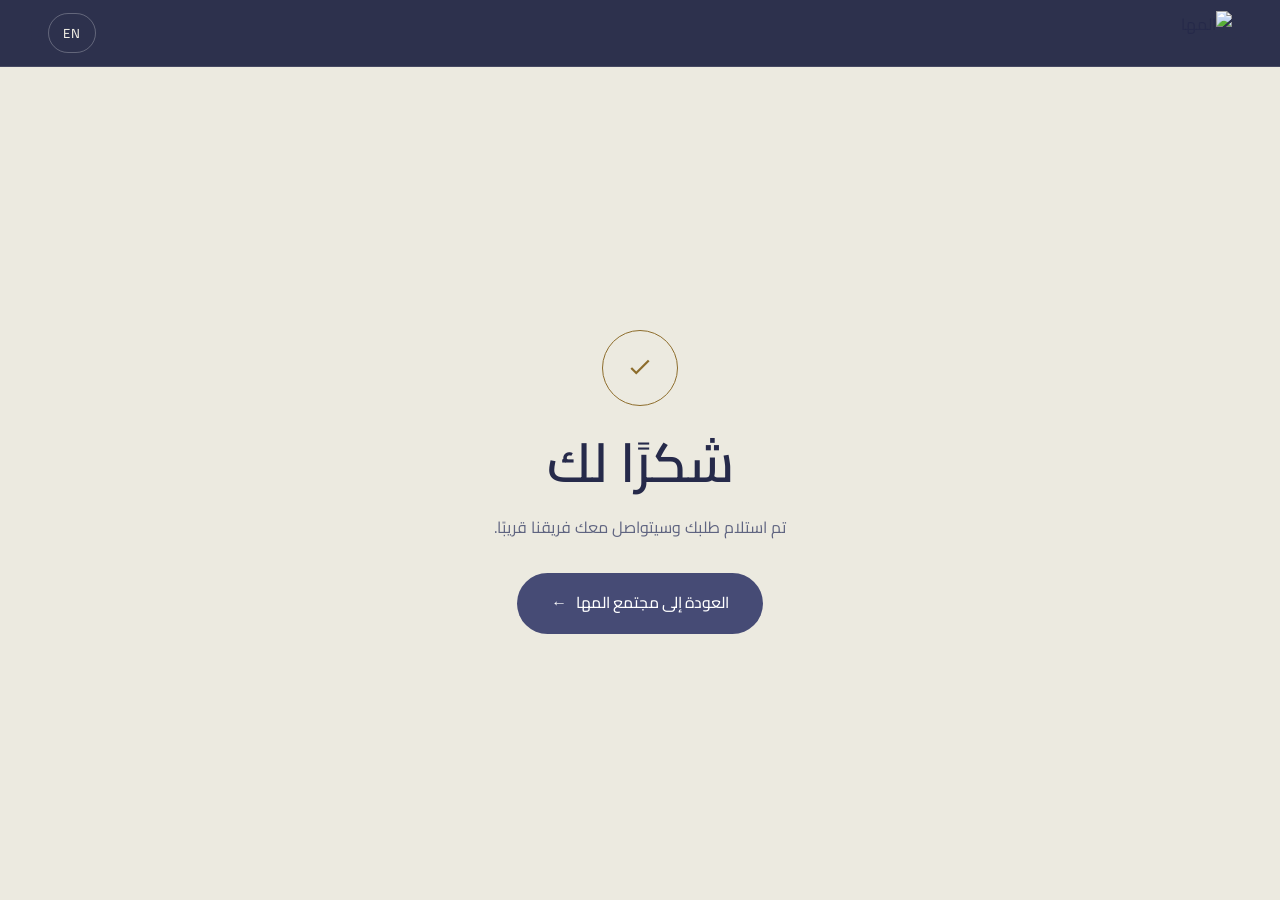
==== commit 80bd5103: "Redesign layout and content Co-Authored-By: Claude Sonnet 5.5 <noreply@anthropic.com>" ====
--- a/thank-you.html
+++ b/thank-you.html
@@ -1,12 +1,12 @@
 <!DOCTYPE html>
-<html lang="en" dir="ltr" data-theme="dark">
+<html lang="ar" dir="rtl" data-theme="light">
 <head>
 <meta charset="UTF-8" />
 <meta name="viewport" content="width=device-width, initial-scale=1.0" />
-<title>Thank you · Al Maha Community | Thimarya</title>
+<title>شكرًا لك · مخطط المها | ثمارية</title>
 <meta name="robots" content="noindex" />
 <link rel="icon" href="assets/al-maha.webp" />
-<link href="https://fonts.googleapis.com/css2?family=Cormorant+Garamond:ital,wght@0,400;0,500;0,600;1,400&family=Jost:wght@300;400;500;600&family=El+Messiri:wght@400;500;600;700&family=Tajawal:wght@300;400;500;700&display=swap" rel="stylesheet" />
+<link href="https://fonts.googleapis.com/css2?family=Cairo:wght@300;400;500;600;700;800&display=swap" rel="stylesheet" />
 <link rel="stylesheet" href="style.css" />
 
 <!-- ===== CONVERSION PIXELS — paste tracking snippets below (fire once on this page) =====
@@ -16,10 +16,10 @@
      TikTok Pixel:  ttq.track('SubmitForm');
      ====================================================================== -->
 </head>
-<body class="lang-en">
+<body class="lang-ar">
 <header class="scrolled" id="header">
   <div class="wrap nav">
-    <a href="index.html" class="nav-logo"><img src="assets/logo-1.webp" alt="Thimarya" /></a>
+    <a href="index.html" class="nav-logo"><img src="assets/almaha-logo-white.png" alt="المها" /></a>
     <div class="nav-right">
       <button class="lang-toggle" id="langBtn" aria-label="Switch language"><span data-ar="EN" data-en="ع">ع</span></button>
     </div>
@@ -37,8 +37,8 @@
 </main>
 <script>
 (function(){
-  var lang='en';
-  try{ if(localStorage.getItem('thimarya-lang')==='ar') lang='ar'; }catch(e){}
+  var lang="ar";
+  try{ if(localStorage.getItem('thimarya-lang')==='en') lang='en'; }catch(e){}
   function apply(l){
     lang=l; document.documentElement.lang=l; document.documentElement.dir=l==='ar'?'rtl':'ltr';
     document.body.classList.toggle('lang-ar',l==='ar'); document.body.classList.toggle('lang-en',l==='en');
--- a/style.css
+++ b/style.css
@@ -1,83 +1,79 @@
+/* ============ TOKENS — Al Maha brochure palette (navy · gold · sage) ============ */
 :root{
-  --green:#1b150d;
-  --green-deep:#120e08;
-  --green-900:#0c0905;
-  --green-800:#241c11;
-  --green-700:#6e5428;
-  --jade:#b8924f;
-  --jade-soft:#d9bb80;
-  --silver:#9a9488;
-  --silver-2:#c2bcae;
-  --bone:#f3ede1;
-  --bone-dim:#d6d0c2;
-  --ink:#0b0907;
+  --navy:#464b75;
+  --navy-deep:#2c3054;
+  --navy-900:#1d2140;
+  --gold:#c09a50;
+  --gold-soft:#d6b877;
+  --slate:#7b8b92;
+  --sage:#d6d6c5;
+  --green:#2c3054;
+  --green-700:#464b75;
+  --ease:cubic-bezier(.22,.61,.36,1);
+  --maxw:1280px;
+  --font-display:"Cairo",sans-serif;
+  --font-body:"Cairo",sans-serif;
+  /* LIGHT THEME = default */
+  --bone:#262a4a;
+  --bone-dim:#4a4f6e;
+  --silver:#7a7d90;
+  --silver-2:#5f6480;
+  --jade:#9a7830;
+  --jade-soft:#8d6d2c;
+  --ink:#1d2140;
+  --glass:rgba(70,75,117,.05);
+  --glass-2:rgba(70,75,117,.09);
+  --glass-brd:rgba(70,75,117,.14);
+  --glass-brd-2:rgba(70,75,117,.28);
+  --hair:rgba(70,75,117,.13);
+  --page-base:#eceae0;
+  --page-bg:#eceae0;
+  --btn-fill:#464b75; --btn-ink:#ffffff; --btn-fill-h:#353a5e; --btn-glow:rgba(70,75,117,.38);
+  --footer-bg:#1d2140;
+  --input-bg:#ffffff; --input-bg-focus:#ffffff;
+  --select-bg:#ffffff;
+  --cm-bg:rgba(255,255,255,.55);
+  --modal-bg:linear-gradient(160deg,#fbfaf5,#efede3);
+  --totop-bg:rgba(255,255,255,.9);
+  --cell-bg:rgba(255,255,255,.6); --cell-bg-h:#ffffff;
+  --card-bg:#fbfaf5; --card-brd:rgba(70,75,117,.12); --card-shadow:0 24px 56px -40px rgba(44,48,84,.45);
+  --grain:.0;
+}
+/* ---- DARK THEME (toggle) ---- */
+[data-theme="dark"]{
+  --bone:#f1efe6;
+  --bone-dim:#d3d2cb;
+  --silver:#9a9cae;
+  --silver-2:#b9bbc9;
+  --jade:#c09a50;
+  --jade-soft:#d6b877;
   --glass:rgba(255,255,255,.05);
   --glass-2:rgba(255,255,255,.08);
   --glass-brd:rgba(255,255,255,.12);
-  --glass-brd-2:rgba(255,255,255,.2);
+  --glass-brd-2:rgba(255,255,255,.22);
   --hair:rgba(255,255,255,.1);
-  --ease:cubic-bezier(.22,.61,.36,1);
-  --maxw:1280px;
-  --font-display:"El Messiri",serif;
-  --font-body:"Tajawal",sans-serif;
-  /* themeable surfaces (dark defaults) */
-  --page-base:#0b0907;
-  --page-bg:
-    radial-gradient(1100px 820px at 82% -12%, rgba(184,146,79,.20), transparent 60%),
-    radial-gradient(950px 900px at -5% 102%, rgba(110,84,40,.20), transparent 62%),
-    linear-gradient(180deg,#0d0b08,#0a0806 55%,#060504);
-  --btn-fill:#f3ede1; --btn-ink:#0b0907; --btn-fill-h:#ffffff; --btn-glow:rgba(255,255,255,.4);
-  --footer-bg:rgba(8,6,4,.6);
-  --input-bg:rgba(255,255,255,.04); --input-bg-focus:rgba(255,255,255,.07);
-  --select-bg:#100d09;
+  --page-base:#14172b;
+  --page-bg:radial-gradient(1100px 820px at 82% -12%,rgba(70,75,117,.5),transparent 60%),linear-gradient(180deg,#171a30,#101326);
+  --btn-fill:#c09a50; --btn-ink:#1d2140; --btn-fill-h:#d6b877; --btn-glow:rgba(192,154,80,.4);
+  --input-bg:rgba(255,255,255,.05); --input-bg-focus:rgba(255,255,255,.08);
+  --select-bg:#1d2140;
   --cm-bg:rgba(255,255,255,.03);
-  --modal-bg:linear-gradient(160deg,#211a10,#0b0907);
-  --totop-bg:rgba(14,11,8,.82);
-  --cell-bg:rgba(255,255,255,.022); --cell-bg-h:rgba(255,255,255,.06);
-  --card-bg:rgba(255,255,255,.05); --card-brd:rgba(255,255,255,.13); --card-shadow:0 28px 64px -40px rgba(0,0,0,.8);
-  --grain:.035;
-}
-/* ---- LIGHT THEME (cream + deep emerald) ---- */
-[data-theme="light"]{
-  --bone:#2a2013;
-  --bone-dim:#5a4b36;
-  --silver:#7d705d;
-  --silver-2:#6b5d48;
-  --jade:#8a6a2f;
-  --jade-soft:#8a6a2f;
-  --glass:rgba(255,255,255,.55);
-  --glass-2:rgba(255,255,255,.78);
-  --glass-brd:rgba(60,42,18,.12);
-  --glass-brd-2:rgba(60,42,18,.22);
-  --hair:rgba(60,42,18,.1);
-  --page-base:#f3ede2;
-  --page-bg:#f3ede2;
-  --btn-fill:#1f1810; --btn-ink:#f6f1e6; --btn-fill-h:#33281a; --btn-glow:rgba(31,24,16,.32);
-  --footer-bg:rgba(60,42,18,.05);
-  --input-bg:rgba(60,42,18,.045); --input-bg-focus:rgba(60,42,18,.075);
-  --select-bg:#f3ede2;
-  --cm-bg:rgba(255,255,255,.5);
-  --modal-bg:linear-gradient(160deg,#f8f4ea,#efe8d9);
-  --totop-bg:rgba(255,255,255,.82);
-  --cell-bg:rgba(255,255,255,.5); --cell-bg-h:rgba(255,255,255,.85);
-  --card-bg:rgba(255,255,255,.6); --card-brd:rgba(60,42,18,.1); --card-shadow:0 20px 50px -38px rgba(60,45,25,.28);
-  --grain:.02;
-}
-/* keep nav, hero, mobile menu, loader & stats-band dark in BOTH themes */
+  --modal-bg:linear-gradient(160deg,#272b4b,#171a30);
+  --totop-bg:rgba(23,26,48,.85);
+  --cell-bg:rgba(255,255,255,.03); --cell-bg-h:rgba(255,255,255,.07);
+  --card-bg:rgba(255,255,255,.04); --card-brd:rgba(255,255,255,.1); --card-shadow:0 28px 64px -40px rgba(0,0,0,.8);
+  --grain:.03;
+}
+/* header, hero, mobile menu, loader & footer stay navy in BOTH themes */
 header, .hero, .m-menu, #loader, footer{
-  --bone:#f3ede1; --bone-dim:#d6d0c2; --silver:#9a9488; --silver-2:#c2bcae;
-  --jade:#b8924f; --jade-soft:#d9bb80;
-  --glass:rgba(255,255,255,.05); --glass-2:rgba(255,255,255,.08);
-  --glass-brd:rgba(255,255,255,.12); --glass-brd-2:rgba(255,255,255,.2);
-  --hair:rgba(255,255,255,.1);
-}
-.lang-en{
-  --font-display:"Cormorant Garamond",serif;
-  --font-body:"Jost",sans-serif;
-}
-/* light mode: no decorative glows */
-[data-theme="light"] .form-shell::before,
-[data-theme="light"] .modal-card::before{display:none}
+  --bone:#f3f0e6; --bone-dim:#d9d9d0; --silver:#9a9cae; --silver-2:#bfc1cf;
+  --jade:#c09a50; --jade-soft:#d6b877;
+  --glass:rgba(255,255,255,.07); --glass-2:rgba(255,255,255,.1);
+  --glass-brd:rgba(255,255,255,.15); --glass-brd-2:rgba(255,255,255,.26);
+  --hair:rgba(255,255,255,.12);
+  --btn-fill:#c09a50; --btn-ink:#1d2140; --btn-fill-h:#d6b877; --btn-glow:rgba(192,154,80,.45);
+}
+[data-theme="dark"] .form-shell::before,[data-theme="light"] .form-shell::before,.modal-card::before{display:none}
 *{margin:0;padding:0;box-sizing:border-box}
 html{scroll-behavior:smooth}
 body{
@@ -174,8 +170,8 @@
 
 /* ============ NAV ============ */
 header{position:fixed;top:0;inset-inline:0;z-index:90;transition:.5s var(--ease);
-  background:linear-gradient(180deg,rgba(8,6,4,.6),rgba(8,6,4,0))}
-header.scrolled{background:rgba(10,8,6,.92);backdrop-filter:blur(20px) saturate(140%);-webkit-backdrop-filter:blur(20px) saturate(140%);border-bottom:1px solid var(--hair)}
+  background:linear-gradient(180deg,rgba(20,23,48,.6),rgba(20,23,48,0))}
+header.scrolled{background:rgba(29,33,64,.92);backdrop-filter:blur(20px) saturate(140%);-webkit-backdrop-filter:blur(20px) saturate(140%);border-bottom:1px solid var(--hair)}
 .nav{display:flex;align-items:center;justify-content:space-between;gap:1.5rem;padding-block:1.1rem}
 header.scrolled .nav{padding-block:.7rem}
 .nav-logo img{height:42px;width:auto;transition:.4s var(--ease)}
@@ -203,7 +199,7 @@
 .burger.open span:nth-child(3){transform:translateY(-7px) rotate(-45deg)}
 
 /* mobile menu */
-.m-menu{position:fixed;inset:0;z-index:80;background:rgba(10,8,6,.97);backdrop-filter:blur(20px);
+.m-menu{position:fixed;inset:0;z-index:80;background:rgba(29,33,64,.97);backdrop-filter:blur(20px);
   display:flex;flex-direction:column;justify-content:center;align-items:center;gap:1.8rem;
   opacity:0;visibility:hidden;transition:.5s var(--ease)}
 .m-menu.open{opacity:1;visibility:visible}
@@ -219,8 +215,8 @@
 @keyframes kb{from{transform:scale(1.12)}to{transform:scale(1)}}
 .hero-bg::after{content:"";position:absolute;inset:0;
   background:
-   linear-gradient(180deg,rgba(14,11,7,.72) 0%,rgba(14,11,7,.5) 42%,rgba(14,11,7,.86) 100%),
-   radial-gradient(78% 72% at 50% 44%,rgba(18,14,9,.72),rgba(18,14,9,.12) 82%)}
+   linear-gradient(180deg,rgba(29,33,64,.72) 0%,rgba(29,33,64,.5) 42%,rgba(29,33,64,.86) 100%),
+   radial-gradient(78% 72% at 50% 44%,rgba(36,40,76,.72),rgba(36,40,76,.12) 82%)}
 .hero-inner{display:flex;flex-direction:column;align-items:center;width:100%}
 .hero .eyebrow{justify-content:center}
 .hero h1{margin:1.3rem 0 1.3rem;text-wrap:balance}
@@ -307,12 +303,12 @@
   border:1px solid var(--glass-brd);box-shadow:0 18px 48px -36px rgba(0,0,0,.4)}
 .split-media img{width:100%;height:100%;object-fit:cover;transition:transform 1.4s var(--ease)}
 .split-media:hover img{transform:scale(1.05)}
-.split-media::after{content:"";position:absolute;inset:0;background:linear-gradient(120deg,transparent 40%,rgba(20,15,9,.35))}
+.split-media::after{content:"";position:absolute;inset:0;background:linear-gradient(120deg,transparent 40%,rgba(29,33,64,.35))}
 .exp-stats-band{position:relative;margin-top:clamp(2rem,4vw,3.2rem);border-radius:24px;overflow:hidden;
   border:1px solid var(--glass-brd);box-shadow:0 18px 48px -36px rgba(0,0,0,.45)}
 .exp-stats-band::before{content:"";position:absolute;inset:0;z-index:0;background:url("assets/interior.jpg") center/cover;transform:scale(1.02)}
 .exp-stats-band::after{content:"";position:absolute;inset:0;z-index:1;
-  background:linear-gradient(115deg,rgba(14,11,7,.94),rgba(18,14,9,.86))}
+  background:linear-gradient(115deg,rgba(29,33,64,.94),rgba(36,40,76,.86))}
 .exp-stats{position:relative;z-index:2;display:grid;grid-template-columns:repeat(3,1fr);gap:1.1rem;padding:clamp(1.5rem,3vw,2.4rem)}
 .es{background:rgba(255,255,255,.13);backdrop-filter:blur(14px);-webkit-backdrop-filter:blur(14px);
   border:1px solid rgba(255,255,255,.26);border-radius:16px;padding:1.7rem 1.3rem;text-align:center;
@@ -351,7 +347,7 @@
 .gal-slide{flex:0 0 auto;width:clamp(240px,26vw,330px);height:clamp(300px,42vh,420px);
   position:relative;border-radius:16px;overflow:hidden;border:1px solid var(--glass-brd)}
 .gal-slide img{width:100%;height:100%;object-fit:cover}
-.gal-slide::after{content:"";position:absolute;inset:0;background:linear-gradient(0deg,rgba(14,11,7,.4),transparent 55%)}
+.gal-slide::after{content:"";position:absolute;inset:0;background:linear-gradient(0deg,rgba(29,33,64,.4),transparent 55%)}
 @keyframes galscroll{from{transform:translateX(0)}to{transform:translateX(-50%)}}
 
 /* ============ CONTACT / FORM ============ */
@@ -415,7 +411,7 @@
 .offer-img{aspect-ratio:16/11;overflow:hidden;position:relative}
 .offer-img img{width:100%;height:100%;object-fit:cover;transition:transform 1.3s var(--ease)}
 .offer-card:hover .offer-img img{transform:scale(1.06)}
-.offer-img::after{content:"";position:absolute;inset:0;background:linear-gradient(0deg,rgba(14,11,7,.5),transparent 55%)}
+.offer-img::after{content:"";position:absolute;inset:0;background:linear-gradient(0deg,rgba(29,33,64,.5),transparent 55%)}
 .offer-body{padding:1.7rem;display:flex;flex-direction:column;gap:.5rem;flex:1}
 .offer-kicker{font-family:var(--font-body);font-size:.7rem;letter-spacing:.22em;text-transform:uppercase;color:var(--jade-soft)}
 .lang-ar .offer-kicker{letter-spacing:.05em;font-size:.8rem}
@@ -510,7 +506,7 @@
 }
 /* lightbox (full-size plan) */
 .lightbox{position:fixed;inset:0;z-index:300;display:flex;align-items:center;justify-content:center;padding:1.4rem;
-  background:rgba(8,6,4,.86);backdrop-filter:blur(8px);-webkit-backdrop-filter:blur(8px);
+  background:rgba(20,23,48,.86);backdrop-filter:blur(8px);-webkit-backdrop-filter:blur(8px);
   opacity:0;visibility:hidden;transition:opacity .4s var(--ease),visibility .4s var(--ease);cursor:zoom-out}
 .lightbox.open{opacity:1;visibility:visible}
 .lightbox img{max-width:94vw;max-height:90vh;object-fit:contain;border-radius:10px;
@@ -541,7 +537,7 @@
 .modal{position:fixed;inset:0;z-index:200;display:flex;align-items:center;justify-content:center;padding:1.2rem;
   opacity:0;visibility:hidden;transition:opacity .45s var(--ease),visibility .45s var(--ease)}
 .modal.open{opacity:1;visibility:visible}
-.modal-overlay{position:absolute;inset:0;background:rgba(8,6,4,.74);backdrop-filter:blur(6px);-webkit-backdrop-filter:blur(6px)}
+.modal-overlay{position:absolute;inset:0;background:rgba(20,23,48,.74);backdrop-filter:blur(6px);-webkit-backdrop-filter:blur(6px)}
 .modal-card{position:relative;width:min(640px,100%);max-height:90vh;overflow:hidden auto;
   background:var(--modal-bg);
   border:1px solid var(--glass-brd);border-radius:24px;padding:clamp(1.8rem,4vw,3rem);
@@ -642,7 +638,7 @@
 .loc-map{position:relative}
 .loc-map img{transition:transform 1.4s var(--ease)}
 .loc-map:hover img{transform:scale(1.04)}
-.loc-map::after{content:"";position:absolute;inset:0;background:linear-gradient(0deg,rgba(14,11,7,.35),transparent 50%);pointer-events:none}
+.loc-map::after{content:"";position:absolute;inset:0;background:linear-gradient(0deg,rgba(29,33,64,.35),transparent 50%);pointer-events:none}
 /* gallery */
 .gal-slide{cursor:zoom-in}
 .gal-slide img{transition:transform 1.2s var(--ease)}
@@ -679,3 +675,111 @@
   .foot-grid{grid-template-columns:1fr 1fr}
 }
 @media(max-width:560px){.foot-grid{grid-template-columns:1fr}.hero h1.display{font-size:clamp(2.6rem,13vw,3.4rem)}}
+
+/* ============ NOFODH-STYLE LAYOUT ADDITIONS ============ */
+h1,h2,h3{font-weight:700;line-height:1.3;letter-spacing:0}
+.eyebrow{letter-spacing:.14em}
+.lang-ar .eyebrow{letter-spacing:0}
+.display,.lang-ar .display{line-height:1.2}
+.nav-logo img{height:54px;width:auto}
+header.scrolled .nav-logo img{height:44px}
+.foot-logo img{height:54px;width:auto}
+#loader .loader-inner img{width:min(150px,40vw)}
+.hero{min-height:88svh}
+.hero .lead{max-width:62ch}
+/* 6-stat hero bar */
+.hero-specbar{max-width:1040px;width:100%;display:grid;grid-template-columns:repeat(6,1fr);gap:0;padding:1.1rem .6rem}
+.hsb{align-items:center;text-align:center;padding-inline:.6rem}
+.hsb-v{font-size:1.02rem;white-space:nowrap}
+.hsb-k{font-size:.74rem}
+@media(max-width:900px){.hero-specbar{grid-template-columns:repeat(3,1fr);row-gap:1rem}.hsb:nth-child(4)::before{display:none}}
+@media(max-width:560px){.hero-specbar{grid-template-columns:repeat(2,1fr)}.hsb:nth-child(odd)::before{display:none}.hsb{flex:initial}.hsb-v{white-space:normal}}
+/* opportunity cards */
+.concept-motif .cm{background:var(--cm-bg)}
+.concept-motif .cm .n{font-weight:700;font-size:1.7rem;color:var(--jade)}
+.concept .h2{max-width:24ch}
+/* land option cards */
+.land-grid{display:grid;grid-template-columns:repeat(3,1fr);gap:1.4rem}
+.land-card{display:flex;flex-direction:column;background:var(--glass);border:1px solid var(--glass-brd);border-radius:20px;overflow:hidden;transition:.5s var(--ease)}
+.land-card:hover{transform:translateY(-5px);border-color:var(--jade-soft)}
+.land-card .offer-img{aspect-ratio:16/10}
+.land-card .offer-body{padding:1.5rem 1.6rem 1.7rem}
+.land-card ul{list-style:none;margin-top:.6rem;display:flex;flex-direction:column}
+.land-card li{display:flex;justify-content:space-between;gap:1rem;padding:.6rem 0;border-top:1px solid var(--hair);font-size:.95rem;color:var(--bone-dim)}
+.land-card li b{color:var(--bone);font-weight:600;white-space:nowrap}
+.land-card li:first-child{border-top:0}
+/* services icon row */
+.svc-row{display:grid;grid-template-columns:repeat(8,1fr);gap:.9rem;margin-top:clamp(1.6rem,3vw,2.4rem)}
+.svc{display:flex;flex-direction:column;align-items:center;gap:.7rem;text-align:center;padding:1.3rem .5rem;border:1px solid var(--hair);border-radius:16px;background:var(--cm-bg);transition:.4s var(--ease)}
+.svc:hover{transform:translateY(-4px);border-color:var(--jade-soft);background:var(--cell-bg-h)}
+.svc .ic{width:50px;height:50px;border-radius:14px;display:grid;place-items:center;color:var(--jade);background:linear-gradient(150deg,rgba(192,154,80,.2),rgba(255,255,255,.02));border:1px solid var(--glass-brd)}
+.svc .ic svg{width:24px;height:24px}
+.svc span{font-size:.9rem;font-weight:600;line-height:1.35}
+.svc small{display:block;font-weight:400;color:var(--silver-2);font-size:.78rem}
+@media(max-width:1100px){.svc-row{grid-template-columns:repeat(4,1fr)}}
+@media(max-width:560px){.svc-row{grid-template-columns:repeat(2,1fr)}}
+/* plan explorer extras */
+.plan-viewer{min-height:clamp(280px,46vh,480px)}
+.plan-viewer img{max-height:clamp(260px,44vh,460px)}
+.plan-desc{padding:1.1rem 1.4rem;border-top:1px solid var(--hair);color:var(--bone-dim);font-size:.96rem;line-height:1.8}
+.plan-desc:empty{display:none}
+.plan-desc ol{padding-inline-start:1.2rem;display:flex;flex-direction:column;gap:.35rem}
+/* land-use table */
+.lu{margin-top:clamp(1.4rem,3vw,2.2rem);border:1px solid var(--hair);border-radius:18px;overflow:hidden}
+.lu-head,.lu-row{display:grid;grid-template-columns:2fr 1.4fr 1fr;gap:1rem;padding:.8rem 1.3rem;align-items:center}
+.lu-head{background:var(--navy);color:#fff;font-size:.82rem;letter-spacing:.04em}
+.lu-row{border-top:1px solid var(--hair);font-size:.95rem;background:var(--cm-bg)}
+.lu-row:nth-child(even){background:transparent}
+.lu-row b{font-weight:600;color:var(--bone)}
+.lu-num{direction:ltr;text-align:start;font-variant-numeric:tabular-nums}
+[dir=rtl] .lu-num{text-align:end}
+.lu-total{background:var(--navy);color:#fff;font-weight:700}
+.lu-total b{color:#fff}
+/* villa models */
+.vm-media{display:grid;grid-template-columns:1.15fr 1fr;gap:1px;background:var(--hair)}
+.vm-media figure{background:#f3f1ea;display:grid;place-items:center;overflow:hidden;min-height:260px}
+.vm-media img{width:100%;height:100%;object-fit:cover;display:block}
+.vm-media figure.plans{padding:1rem}
+.vm-media figure.plans img{object-fit:contain;max-height:420px}
+.vm-plans{display:flex;flex-direction:column;gap:.8rem}
+@media(max-width:760px){.vm-media{grid-template-columns:1fr}}
+/* sales building aside */
+.contact-split{display:grid;grid-template-columns:1fr 1fr;gap:clamp(1.5rem,4vw,3rem);align-items:center}
+.contact-split .sales-img{border-radius:20px;overflow:hidden;background:linear-gradient(160deg,#dfe2ea,#c9d0dc);display:grid;place-items:center;aspect-ratio:16/10}
+.contact-split .sales-img img{width:100%;height:100%;object-fit:cover}
+.contact-lines{display:flex;gap:1.4rem;flex-wrap:wrap;margin-top:1.2rem;color:var(--bone-dim);font-size:.98rem}
+.contact-lines a{color:var(--jade);font-weight:600}
+@media(max-width:900px){.contact-split{grid-template-columns:1fr}}
+.contact .form-grid{grid-template-columns:1fr 1fr}
+.contact .form-foot{justify-content:space-between;margin-top:1.4rem}
+.modal .form-grid{grid-template-columns:1fr}
+/* gallery squares */
+.gal-slide{width:clamp(220px,24vw,300px);height:clamp(220px,24vw,300px)}
+.gal-slide::after{background:linear-gradient(0deg,rgba(29,33,64,.35),transparent 55%)}
+/* footer */
+.foot-grid{grid-template-columns:1.4fr .8fr 1.4fr}
+.foot-tag{color:var(--gold-soft);font-size:.9rem;margin-top:.8rem}
+.foot-credits{margin-top:1.4rem;display:flex;flex-direction:column;gap:.5rem;font-size:.86rem;color:var(--silver-2)}
+.foot-credits img{height:34px;width:auto;opacity:.9;margin-top:.3rem}
+.foot-bottom p{color:var(--silver-2)}
+.social-x{display:inline-flex;align-items:center;gap:.5rem;margin-top:1.2rem}
+/* thank-you */
+.ty{min-height:100svh;display:grid;place-items:center;padding:7rem 1.2rem 3rem;text-align:center}
+.ty .form-success{display:block}
+.ty .tick{width:76px;height:76px}
+.ty h1{font-size:clamp(2.2rem,5vw,3.4rem);margin-bottom:1rem}
+.ty p{color:var(--silver-2);max-width:48ch;margin:0 auto 2rem}
+@media(max-width:980px){
+  .land-grid{grid-template-columns:1fr;max-width:520px;margin-inline:auto}
+  .foot-grid{grid-template-columns:1fr 1fr}
+  .contact .form-grid{grid-template-columns:1fr}
+}
+@media(max-width:560px){
+  .foot-grid{grid-template-columns:1fr}
+  .lu-head,.lu-row{grid-template-columns:1.6fr 1.2fr .8fr;padding:.75rem .9rem;font-size:.86rem}
+  .hero h1.display{font-size:clamp(2.2rem,10vw,3rem)}
+}
+.lightbox.single .lb-nav{display:none}
+.vm-media.swap{animation:planIn .55s var(--ease)}
+.plan-viewer img{cursor:zoom-in}
+.vm-media img{cursor:zoom-in}
